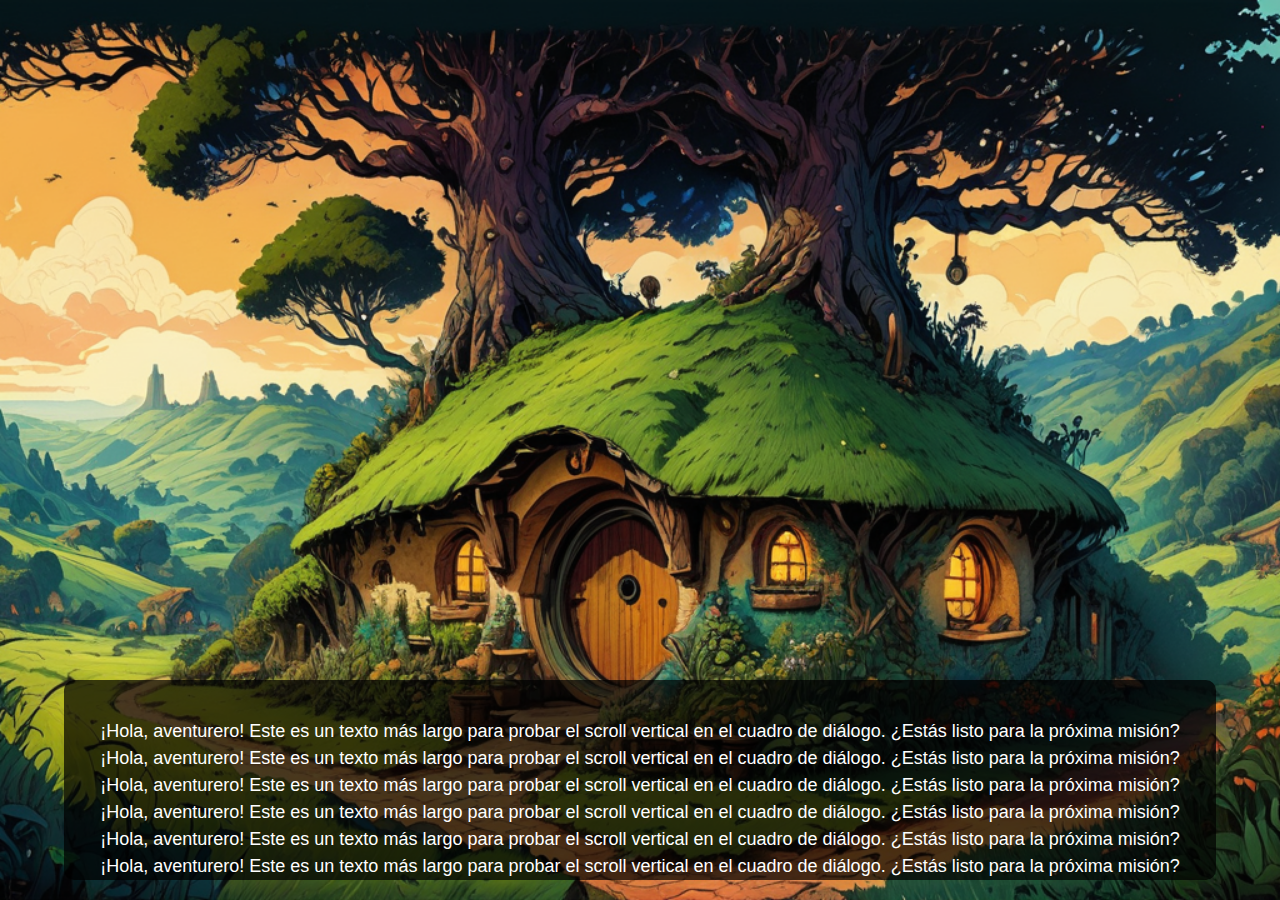
==== v1.0/index.html @ ed3daa11 "Add files via upload" ====
<!DOCTYPE html>
<html lang="en">
<head>
    <meta charset="UTF-8">
    <meta name="viewport" content="width=device-width, initial-scale=1.0">
    <title>Dialogo de Videojuego</title>
	<link rel="stylesheet" href="estilos.css">
</head>
<body>
	
    <div class="dialog-box">
        <p class="dialog-text">
            ¡Hola, aventurero! Este es un texto más largo para probar el scroll vertical en el cuadro de diálogo. ¿Estás listo para la próxima misión?
            ¡Hola, aventurero! Este es un texto más largo para probar el scroll vertical en el cuadro de diálogo. ¿Estás listo para la próxima misión?
            ¡Hola, aventurero! Este es un texto más largo para probar el scroll vertical en el cuadro de diálogo. ¿Estás listo para la próxima misión?
            ¡Hola, aventurero! Este es un texto más largo para probar el scroll vertical en el cuadro de diálogo. ¿Estás listo para la próxima misión?
            ¡Hola, aventurero! Este es un texto más largo para probar el scroll vertical en el cuadro de diálogo. ¿Estás listo para la próxima misión?
            ¡Hola, aventurero! Este es un texto más largo para probar el scroll vertical en el cuadro de diálogo. ¿Estás listo para la próxima misión?
            ¡Hola, aventurero! Este es un texto más largo para probar el scroll vertical en el cuadro de diálogo. ¿Estás listo para la próxima misión?
            ¡Hola, aventurero! Este es un texto más largo para probar el scroll vertical en el cuadro de diálogo. ¿Estás listo para la próxima misión?
            ¡Hola, aventurero! Este es un texto más largo para probar el scroll vertical en el cuadro de diálogo. ¿Estás listo para la próxima misión?
            ¡Hola, aventurero! Este es un texto más largo para probar el scroll vertical en el cuadro de diálogo. ¿Estás listo para la próxima misión?
        </p>
    </div>
	<script type=module src=historia.js></script>
</body>
</html>
---- v1.0/estilos.css ----
body {
	margin: 0;
	padding: 0;
	overflow: hidden;
	background-image: url('imagenes/esc1.png'); /* Reemplaza 'tu_imagen_de_fondo.jpg' con la URL de tu imagen */
	background-size: cover;
	background-position: center;
	font-family: 'Arial', sans-serif;
	display: flex;
	align-items: flex-end;
	justify-content: center;
	height: 100vh;
}

.dialog-box {
	width: 90%;
	max-height: 200px; 
	overflow-y: auto; 
	background-color: rgba(0, 0, 0, 0.7);
	border-radius: 10px;
	padding: 20px;
	box-sizing: border-box;
	color: white;
	text-align: center;
	margin-bottom: 20px;
}

.dialog-text {
	font-size: 18px;
	line-height: 1.5;
}
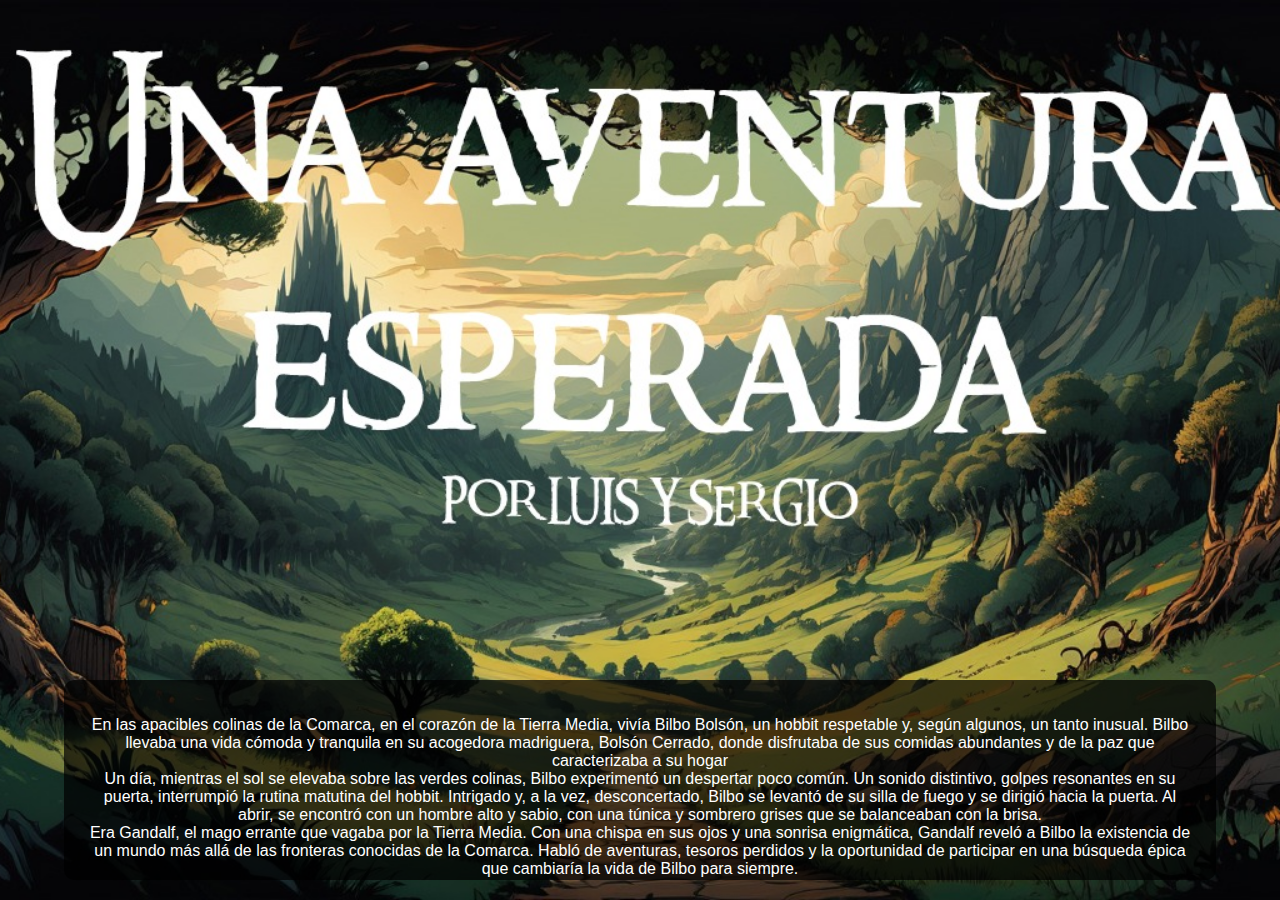
==== commit dff1bd18: "Add files via upload" ====
--- a/v1.0/index.html
+++ b/v1.0/index.html
@@ -3,26 +3,25 @@
 <head>
     <meta charset="UTF-8">
     <meta name="viewport" content="width=device-width, initial-scale=1.0">
-    <title>Dialogo de Videojuego</title>
+    <title>Comienza tu aventura</title>
 	<link rel="stylesheet" href="estilos.css">
 </head>
 <body>
 	
     <div class="dialog-box">
-        <p class="dialog-text">
-            ¡Hola, aventurero! Este es un texto más largo para probar el scroll vertical en el cuadro de diálogo. ¿Estás listo para la próxima misión?
-            ¡Hola, aventurero! Este es un texto más largo para probar el scroll vertical en el cuadro de diálogo. ¿Estás listo para la próxima misión?
-            ¡Hola, aventurero! Este es un texto más largo para probar el scroll vertical en el cuadro de diálogo. ¿Estás listo para la próxima misión?
-            ¡Hola, aventurero! Este es un texto más largo para probar el scroll vertical en el cuadro de diálogo. ¿Estás listo para la próxima misión?
-            ¡Hola, aventurero! Este es un texto más largo para probar el scroll vertical en el cuadro de diálogo. ¿Estás listo para la próxima misión?
-            ¡Hola, aventurero! Este es un texto más largo para probar el scroll vertical en el cuadro de diálogo. ¿Estás listo para la próxima misión?
-            ¡Hola, aventurero! Este es un texto más largo para probar el scroll vertical en el cuadro de diálogo. ¿Estás listo para la próxima misión?
-            ¡Hola, aventurero! Este es un texto más largo para probar el scroll vertical en el cuadro de diálogo. ¿Estás listo para la próxima misión?
-            ¡Hola, aventurero! Este es un texto más largo para probar el scroll vertical en el cuadro de diálogo. ¿Estás listo para la próxima misión?
-            ¡Hola, aventurero! Este es un texto más largo para probar el scroll vertical en el cuadro de diálogo. ¿Estás listo para la próxima misión?
+        <p id="dialog-text">
+            En las apacibles colinas de la Comarca, en el corazón de la Tierra Media, vivía Bilbo Bolsón, un hobbit respetable y, según algunos, un tanto inusual. Bilbo llevaba una vida cómoda y tranquila en su acogedora madriguera, Bolsón Cerrado, donde disfrutaba de sus comidas abundantes y de la paz que caracterizaba a su hogar<br>
+
+            Un día, mientras el sol se elevaba sobre las verdes colinas, Bilbo experimentó un despertar poco común. Un sonido distintivo, golpes resonantes en su puerta, interrumpió la rutina matutina del hobbit. Intrigado y, a la vez, desconcertado, Bilbo se levantó de su silla de fuego y se dirigió hacia la puerta. Al abrir, se encontró con un hombre alto y sabio, con una túnica y sombrero grises que se balanceaban con la brisa.<br>
+
+            Era Gandalf, el mago errante que vagaba por la Tierra Media. Con una chispa en sus ojos y una sonrisa enigmática, Gandalf reveló a Bilbo la existencia de un mundo más allá de las fronteras conocidas de la Comarca. Habló de aventuras, tesoros perdidos y la oportunidad de participar en una búsqueda épica que cambiaría la vida de Bilbo para siempre.<br>
         </p>
+        <button id="left">Opción A</button>
+        <button id="right">Opción B</button>
+        <button id="mid">Comienza tu aventura</button>
+        <a id="reset" href="index.html">Reiniciar aventura</a>
     </div>
-	<script type=module src=historia.js></script>
+	<script type=module src="historia.js"></script>
 </body>
 </html>
 	
--- a/v1.0/estilos.css
+++ b/v1.0/estilos.css
@@ -2,7 +2,7 @@
 	margin: 0;
 	padding: 0;
 	overflow: hidden;
-	background-image: url('imagenes/esc1.png'); /* Reemplaza 'tu_imagen_de_fondo.jpg' con la URL de tu imagen */
+	background-image: url('imagenes/intro.jpg');
 	background-size: cover;
 	background-position: center;
 	font-family: 'Arial', sans-serif;
@@ -28,4 +28,47 @@
 .dialog-text {
 	font-size: 18px;
 	line-height: 1.5;
+}
+
+.dialog-box button {
+    background-color: #3498db;
+    color: #fff;
+    padding: 10px 20px;
+    border: none;
+    border-radius: 5px;
+    margin: 0 5px;
+    cursor: pointer;
+}
+
+.dialog-box #left {
+    float: left;
+	display: none
+}
+
+.dialog-box #right {
+    float: right;
+	display: none;
+}
+
+.dialog-box #mid {
+    margin: auto;
+}
+
+.dialog-box #reset {
+	display: none;
+    margin: auto;
+}
+
+#reset {
+	display: inline-block;
+	padding: 10px 20px;
+	font-size: 16px;
+	text-align: center;
+	text-decoration: none;
+	cursor: pointer;
+	border: 1px solid #ccc;
+	border-radius: 5px;
+	background-color: #852929;
+	color: #f9f9f9;
+	width: 100px;
 }